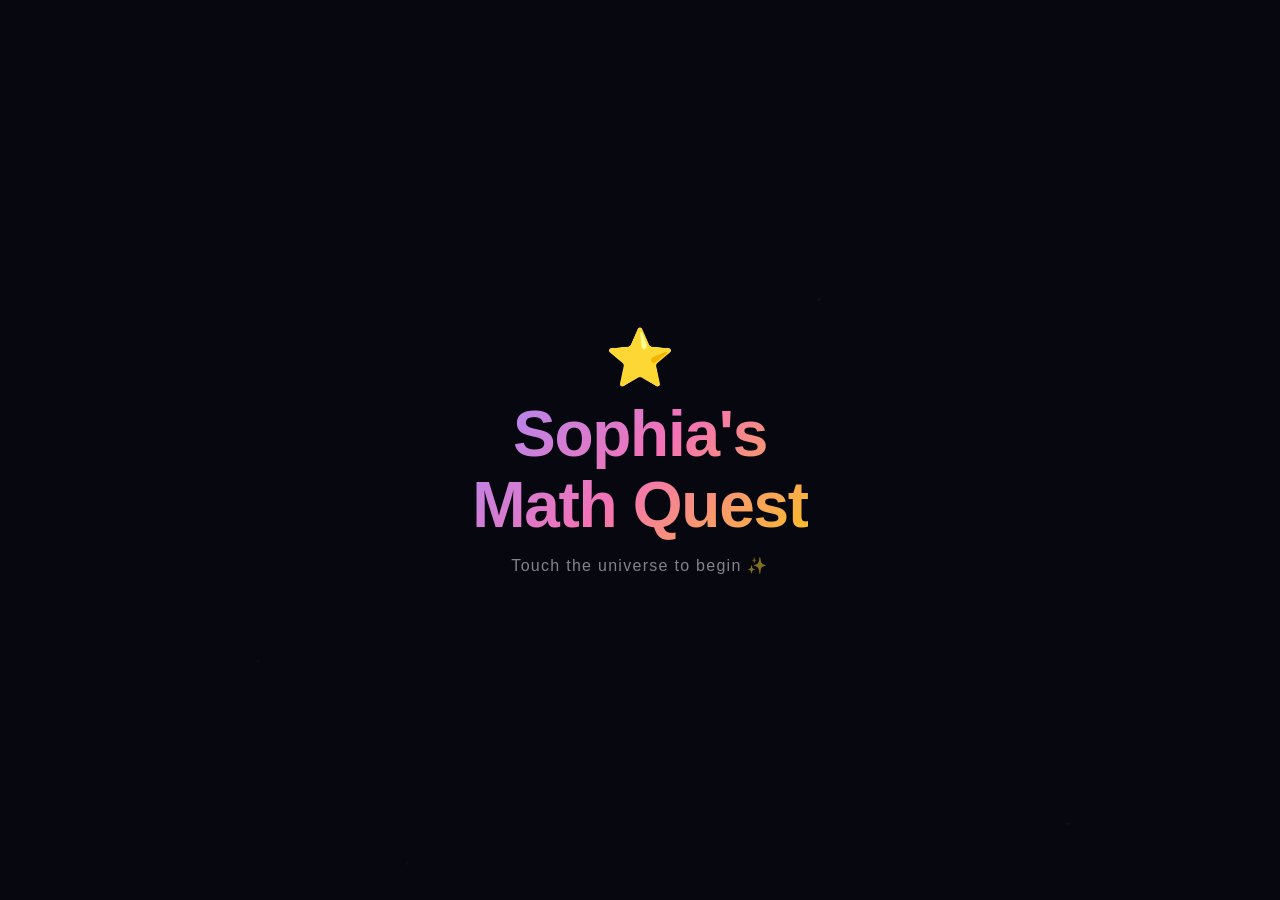
==== sophia/index.html @ 23ef1d68 "Add Sophia's Math Quest – full WebGL2 fluid dynamics + math game - Real Navier-Stokes fluid sim (adv" ====
<!DOCTYPE html>
<html lang="en">
<head>
<meta charset="UTF-8">
<meta name="viewport" content="width=device-width,initial-scale=1,viewport-fit=cover">
<meta name="apple-mobile-web-app-capable" content="yes">
<meta name="apple-mobile-web-app-status-bar-style" content="black-translucent">
<meta name="theme-color" content="#07070f">
<title>Sophia's Math Quest</title>
<link rel="manifest" href="manifest.webmanifest">
<link rel="apple-touch-icon" href="icons/icon-192.png">
<link rel="stylesheet" href="css/app.css">
</head>
<body>

<canvas id="c"></canvas>

<!-- SPLASH -->
<div id="splash">
  <div class="splash-inner">
    <div class="splash-star">⭐</div>
    <h1 class="splash-title">Sophia's<br>Math Quest</h1>
    <p class="splash-sub">Touch the universe to begin ✨</p>
  </div>
</div>

<!-- STAGE SELECT -->
<div id="stageScreen" class="screen hidden">
  <header class="top-bar">
    <span class="player-name">⭐ Sophia</span>
    <span id="totalXp" class="xp-badge">0 XP</span>
  </header>
  <h2 class="section-title">Choose Your Quest</h2>
  <div id="stageGrid" class="stage-grid"></div>
</div>

<!-- GAME -->
<div id="gameScreen" class="screen hidden">
  <header class="top-bar">
    <button id="backBtn" class="icon-btn" aria-label="Back">←</button>
    <div class="progress-wrap">
      <div id="progressBar" class="progress-bar"><div id="progressFill" class="progress-fill"></div></div>
      <span id="qCounter" class="q-counter">1/10</span>
    </div>
    <span id="scoreDisplay" class="score-pill">0</span>
  </header>

  <div id="streakBanner" class="streak-banner hidden"></div>

  <div class="question-wrap">
    <div id="stageBadge" class="stage-badge"></div>
    <div id="stackDisplay" class="stack-display hidden"></div>
    <p id="questionText" class="question-text"></p>
    <div id="answerGrid" class="answer-grid"></div>
    <div id="hintBox" class="hint-box hidden"></div>
  </div>
</div>

<!-- STAGE COMPLETE -->
<div id="completeScreen" class="screen hidden">
  <div class="complete-inner">
    <div id="completeEmoji" class="complete-emoji"></div>
    <h2 id="completeTitle" class="complete-title"></h2>
    <div id="starsRow" class="stars-row"></div>
    <div class="complete-stats">
      <div class="stat-box"><span class="stat-num" id="statCorrect"></span><span class="stat-lbl">Correct</span></div>
      <div class="stat-box"><span class="stat-num" id="statXp"></span><span class="stat-lbl">XP Earned</span></div>
      <div class="stat-box"><span class="stat-num" id="statStreak"></span><span class="stat-lbl">Best Streak</span></div>
    </div>
    <button id="nextStageBtn" class="btn btn-primary">Next Quest →</button>
    <button id="retryBtn" class="btn btn-ghost">Try Again</button>
    <button id="homeBtn" class="btn btn-ghost">Quest Map</button>
  </div>
</div>

<script src="js/fluid.js"></script>
<script src="js/questions.js"></script>
<script src="js/game.js"></script>
<script>if('serviceWorker' in navigator) navigator.serviceWorker.register('/niko/sophia/sw.js',{scope:'/niko/sophia/'});</script>
</body>
</html>
---- sophia/css/app.css ----
:root {
  --bg: #07070f;
  --surface: rgba(255,255,255,0.05);
  --surface2: rgba(255,255,255,0.09);
  --border: rgba(255,255,255,0.10);
  --text: #f0eeff;
  --text-dim: rgba(240,238,255,0.55);
  --accent: #a78bfa;
  --accent2: #f472b6;
  --gold: #fbbf24;
  --green: #34d399;
  --red: #f87171;
  --radius: 18px;
  --shadow: 0 8px 32px rgba(0,0,0,0.5);
}

*{box-sizing:border-box;margin:0;padding:0;-webkit-tap-highlight-color:transparent}

html,body{
  width:100%;height:100%;
  background:var(--bg);
  color:var(--text);
  font-family:-apple-system,BlinkMacSystemFont,'Segoe UI',sans-serif;
  overflow:hidden;
  -webkit-font-smoothing:antialiased;
}

/* ── CANVAS ── */
#c{
  position:fixed;inset:0;
  width:100%;height:100%;
  z-index:0;
  touch-action:none;
}

/* ── SPLASH ── */
#splash{
  position:fixed;inset:0;
  z-index:10;
  display:flex;align-items:center;justify-content:center;
  transition:opacity .7s ease;
}
#splash.fade-out{opacity:0;pointer-events:none}

.splash-inner{
  text-align:center;
  pointer-events:none;
  user-select:none;
}

.splash-star{
  font-size:3.5rem;
  animation:float 3s ease-in-out infinite;
  display:block;margin-bottom:.5rem;
}

.splash-title{
  font-size:clamp(2.4rem,8vw,4rem);
  font-weight:900;
  line-height:1.1;
  background:linear-gradient(135deg,#a78bfa,#f472b6,#fbbf24);
  -webkit-background-clip:text;
  -webkit-text-fill-color:transparent;
  background-clip:text;
  text-shadow:none;
  margin-bottom:1rem;
  letter-spacing:-.02em;
}

.splash-sub{
  font-size:1rem;
  color:rgba(255,255,255,0.5);
  letter-spacing:.08em;
  animation:pulse-soft 2s ease-in-out infinite;
}

/* ── SCREENS ── */
.screen{
  position:fixed;inset:0;
  z-index:5;
  overflow-y:auto;
  -webkit-overflow-scrolling:touch;
  padding:env(safe-area-inset-top,16px) env(safe-area-inset-right,16px) env(safe-area-inset-bottom,20px) env(safe-area-inset-left,16px);
  background:rgba(7,7,15,0.82);
  backdrop-filter:blur(20px);
  -webkit-backdrop-filter:blur(20px);
}
.screen.hidden{display:none}

/* ── TOP BAR ── */
.top-bar{
  display:flex;
  align-items:center;
  gap:.75rem;
  padding:.75rem 0 1rem;
}

.player-name{font-weight:700;font-size:1rem;color:var(--gold)}

.xp-badge{
  margin-left:auto;
  background:rgba(251,191,36,0.15);
  border:1px solid rgba(251,191,36,0.3);
  color:var(--gold);
  font-weight:700;font-size:.85rem;
  padding:.3rem .75rem;border-radius:99px;
}

.icon-btn{
  background:var(--surface);
  border:1px solid var(--border);
  color:var(--text);
  font-size:1.1rem;
  width:38px;height:38px;
  border-radius:50%;
  display:flex;align-items:center;justify-content:center;
  cursor:pointer;flex-shrink:0;
}

/* ── STAGE SELECT ── */
.section-title{
  font-size:1.3rem;font-weight:800;
  margin-bottom:1rem;
  background:linear-gradient(90deg,var(--accent),var(--accent2));
  -webkit-background-clip:text;-webkit-text-fill-color:transparent;background-clip:text;
}

.stage-grid{
  display:grid;
  grid-template-columns:1fr 1fr;
  gap:.75rem;
}

.stage-card{
  background:var(--surface);
  border:1px solid var(--border);
  border-radius:var(--radius);
  padding:1rem .85rem;
  cursor:pointer;
  transition:transform .15s,background .15s,box-shadow .15s;
  position:relative;
  overflow:hidden;
}
.stage-card:active{transform:scale(.96)}
.stage-card.locked{opacity:.45;cursor:not-allowed}
.stage-card::before{
  content:'';position:absolute;inset:0;
  background:var(--card-gradient,linear-gradient(135deg,transparent,rgba(255,255,255,0.03)));
  border-radius:var(--radius);
}

.stage-emoji{font-size:2rem;display:block;margin-bottom:.5rem}
.stage-name{font-weight:800;font-size:.95rem;margin-bottom:.2rem}
.stage-desc{font-size:.75rem;color:var(--text-dim);line-height:1.35}
.stage-stars{
  display:flex;gap:2px;margin-top:.6rem;
  font-size:1rem;
}
.stage-lock{
  position:absolute;top:.7rem;right:.7rem;
  font-size:.85rem;opacity:.6;
}

/* ── PROGRESS BAR ── */
.progress-wrap{flex:1;display:flex;align-items:center;gap:.5rem}
.progress-bar{flex:1;height:6px;background:var(--surface2);border-radius:99px;overflow:hidden}
.progress-fill{height:100%;background:linear-gradient(90deg,var(--accent),var(--accent2));border-radius:99px;transition:width .4s ease}
.q-counter{font-size:.8rem;color:var(--text-dim);white-space:nowrap}
.score-pill{
  background:rgba(167,139,250,0.15);
  border:1px solid rgba(167,139,250,0.3);
  color:var(--accent);
  font-weight:700;font-size:.85rem;
  padding:.3rem .75rem;border-radius:99px;min-width:52px;text-align:center;
}

/* ── STREAK BANNER ── */
.streak-banner{
  text-align:center;
  font-size:.9rem;font-weight:700;
  color:var(--gold);
  background:rgba(251,191,36,0.1);
  border:1px solid rgba(251,191,36,0.25);
  border-radius:99px;
  padding:.4rem 1rem;
  margin-bottom:.5rem;
  animation:pop .3s ease;
}
.streak-banner.hidden{display:none}

/* ── QUESTION AREA ── */
.question-wrap{
  display:flex;flex-direction:column;
  gap:1rem;
  padding-bottom:1rem;
}

.stage-badge{
  display:inline-flex;align-items:center;gap:.4rem;
  font-size:.8rem;font-weight:700;
  padding:.3rem .8rem;border-radius:99px;
  background:var(--surface2);
  border:1px solid var(--border);
  width:fit-content;
}

/* ── STACK DISPLAY ── */
.stack-display{
  background:rgba(255,255,255,0.04);
  border:1px solid var(--border);
  border-radius:14px;
  padding:.9rem 1.2rem;
  font-family:'Courier New',monospace;
  font-size:1.6rem;font-weight:700;
  letter-spacing:.05em;
  text-align:right;
  line-height:1.6;
  white-space:pre;
}
.stack-display .stack-line{display:block}
.stack-display .stack-op{color:var(--accent2)}
.stack-display .stack-divider{color:var(--border);border-bottom:2px solid rgba(255,255,255,0.15);display:block;margin:.1rem 0}
.stack-display.hidden{display:none}

/* ── QUESTION TEXT ── */
.question-text{
  font-size:clamp(1.1rem,4vw,1.4rem);
  font-weight:700;
  line-height:1.45;
  color:var(--text);
}

/* ── ANSWER GRID ── */
.answer-grid{
  display:grid;
  grid-template-columns:1fr 1fr;
  gap:.65rem;
}

.answer-btn{
  background:var(--surface);
  border:2px solid var(--border);
  border-radius:14px;
  color:var(--text);
  font-size:1.05rem;font-weight:700;
  padding:.9rem .5rem;
  cursor:pointer;
  transition:transform .12s,background .15s,border-color .15s;
  text-align:center;
  line-height:1.2;
  min-height:58px;
  display:flex;align-items:center;justify-content:center;
}
.answer-btn:active{transform:scale(.95)}
.answer-btn.correct{
  background:rgba(52,211,153,0.2);
  border-color:var(--green);
  color:var(--green);
  animation:pop .25s ease;
}
.answer-btn.wrong{
  background:rgba(248,113,113,0.15);
  border-color:var(--red);
  color:var(--red);
  animation:shake .3s ease;
}
.answer-btn.reveal{
  background:rgba(52,211,153,0.1);
  border-color:rgba(52,211,153,0.4);
}
.answer-btn:disabled{cursor:default}

/* ── HINT BOX ── */
.hint-box{
  background:rgba(167,139,250,0.08);
  border:1px solid rgba(167,139,250,0.25);
  border-radius:12px;
  padding:.75rem 1rem;
  font-size:.88rem;
  color:var(--accent);
  line-height:1.4;
}
.hint-box.hidden{display:none}

/* ── STAGE COMPLETE ── */
#completeScreen{
  display:flex;align-items:center;justify-content:center;
}
#completeScreen.hidden{display:none}

.complete-inner{
  text-align:center;
  max-width:360px;
  width:100%;
  display:flex;flex-direction:column;align-items:center;gap:1rem;
}

.complete-emoji{font-size:4rem;animation:float 2s ease-in-out infinite}
.complete-title{font-size:1.7rem;font-weight:900;background:linear-gradient(135deg,var(--accent),var(--accent2));-webkit-background-clip:text;-webkit-text-fill-color:transparent;background-clip:text}
.stars-row{display:flex;gap:.3rem;font-size:2.5rem;letter-spacing:.1rem}

.complete-stats{
  display:flex;gap:.75rem;width:100%;
}
.stat-box{
  flex:1;background:var(--surface);border:1px solid var(--border);
  border-radius:14px;padding:.8rem .5rem;
  display:flex;flex-direction:column;align-items:center;gap:.25rem;
}
.stat-num{font-size:1.6rem;font-weight:900;color:var(--gold)}
.stat-lbl{font-size:.75rem;color:var(--text-dim)}

/* ── BUTTONS ── */
.btn{
  width:100%;max-width:320px;
  padding:.9rem 1rem;
  border-radius:99px;
  border:none;
  font-size:1rem;font-weight:800;
  cursor:pointer;
  transition:transform .12s,opacity .15s;
  letter-spacing:.02em;
}
.btn:active{transform:scale(.96)}
.btn-primary{
  background:linear-gradient(135deg,var(--accent),var(--accent2));
  color:#fff;
  box-shadow:0 4px 20px rgba(167,139,250,0.35);
}
.btn-ghost{
  background:var(--surface);
  border:1px solid var(--border);
  color:var(--text);
}

/* ── ANIMATIONS ── */
@keyframes float{
  0%,100%{transform:translateY(0)}
  50%{transform:translateY(-10px)}
}
@keyframes pulse-soft{
  0%,100%{opacity:.5}
  50%{opacity:.9}
}
@keyframes pop{
  0%{transform:scale(.9)}
  60%{transform:scale(1.06)}
  100%{transform:scale(1)}
}
@keyframes shake{
  0%,100%{transform:translateX(0)}
  20%{transform:translateX(-6px)}
  40%{transform:translateX(6px)}
  60%{transform:translateX(-4px)}
  80%{transform:translateX(4px)}
}

/* ── RESPONSIVE ── */
@media(min-width:480px){
  .stage-grid{grid-template-columns:repeat(3,1fr)}
  .question-text{font-size:1.5rem}
  .answer-btn{font-size:1.15rem;padding:1rem}
}
@media(min-width:768px){
  .screen{padding:1.5rem 2rem}
  .stage-grid{grid-template-columns:repeat(3,1fr);max-width:600px;margin:0 auto}
  .question-wrap{max-width:560px;margin:0 auto}
}
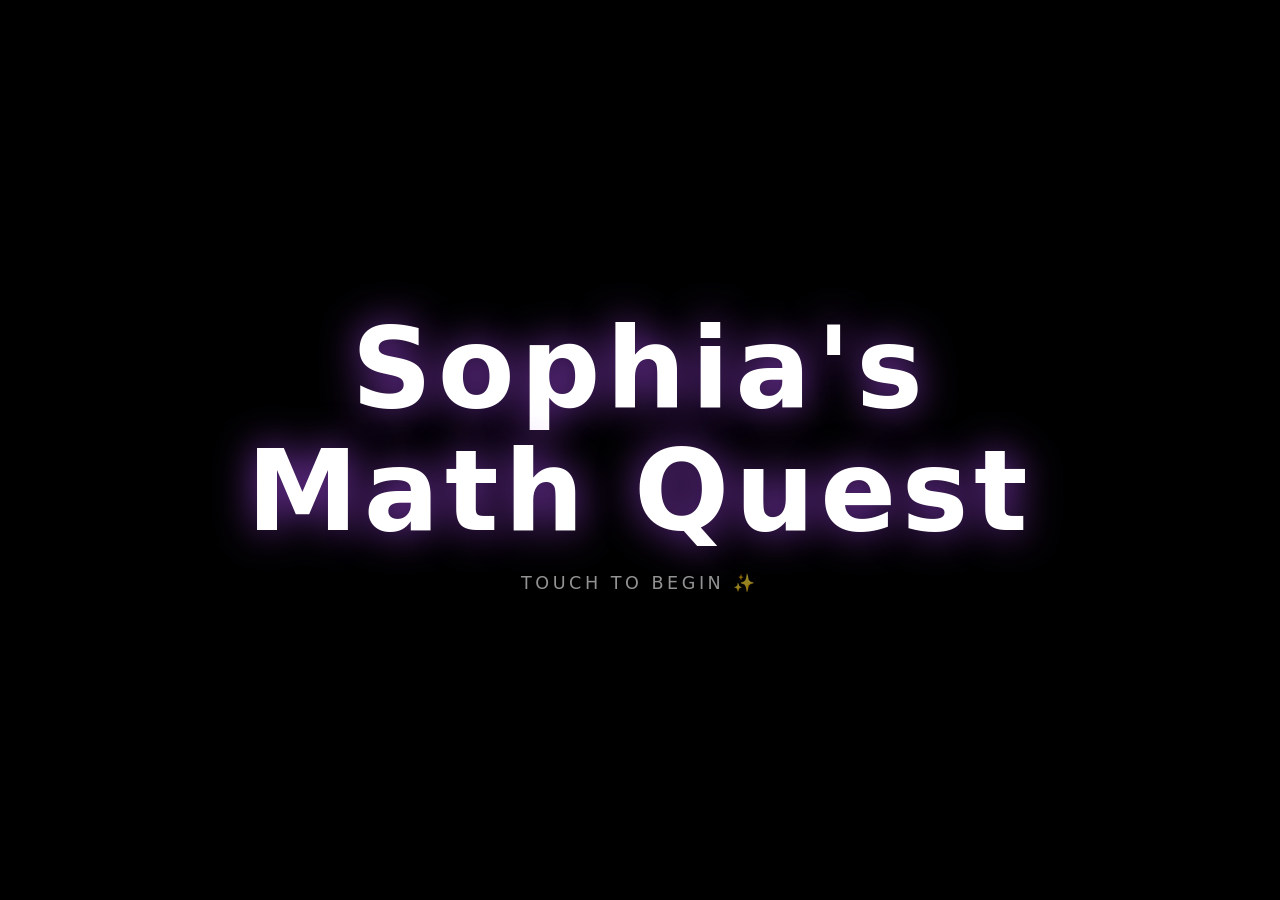
==== commit 311de757: "Rebuild Sophia's Math Quest on original smq-pwa foundation - Use exact original fluid-simulation.js " ====
--- a/sophia/index.html
+++ b/sophia/index.html
@@ -1,81 +1,98 @@
 <!DOCTYPE html>
 <html lang="en">
 <head>
-<meta charset="UTF-8">
-<meta name="viewport" content="width=device-width,initial-scale=1,viewport-fit=cover">
-<meta name="apple-mobile-web-app-capable" content="yes">
-<meta name="apple-mobile-web-app-status-bar-style" content="black-translucent">
-<meta name="theme-color" content="#07070f">
+<meta charset="UTF-8"/>
+<meta name="viewport" content="width=device-width,initial-scale=1,viewport-fit=cover"/>
+<meta name="apple-mobile-web-app-capable" content="yes"/>
+<meta name="apple-mobile-web-app-status-bar-style" content="black-translucent"/>
+<meta name="theme-color" content="#000000"/>
 <title>Sophia's Math Quest</title>
-<link rel="manifest" href="manifest.webmanifest">
-<link rel="apple-touch-icon" href="icons/icon-192.png">
-<link rel="stylesheet" href="css/app.css">
+<link rel="manifest" href="manifest.webmanifest"/>
+<link rel="stylesheet" href="css/app.css"/>
 </head>
 <body>
 
-<canvas id="c"></canvas>
+<canvas id="fluidCanvas"></canvas>
 
 <!-- SPLASH -->
-<div id="splash">
-  <div class="splash-inner">
-    <div class="splash-star">⭐</div>
-    <h1 class="splash-title">Sophia's<br>Math Quest</h1>
-    <p class="splash-sub">Touch the universe to begin ✨</p>
+<div id="splashUi">
+  <h1 id="splashTitle">Sophia's<br>Math Quest</h1>
+  <p id="splashHint">Touch to begin ✨</p>
+</div>
+
+<!-- STAGE SELECT -->
+<div id="stageSelect" class="hidden">
+  <header>
+    <span id="playerLabel">⭐ Sophia</span>
+    <span id="totalXp" class="xp-pill">0 XP</span>
+  </header>
+  <h2 class="pick-title">Choose Your Quest</h2>
+  <div id="stageGrid"></div>
+</div>
+
+<!-- GAME -->
+<div id="app" class="hidden">
+  <header>
+    <button id="btnBack" class="icon-btn">←</button>
+    <span id="stageBadge">Stage 1</span>
+    <span id="scoreBadge">0</span>
+    <button id="btnSettings" aria-label="Settings">⚙</button>
+  </header>
+  <div id="progressRow">
+    <div id="progressBar"><div id="progressFill"></div></div>
+    <span id="qCounter">1/12</span>
+  </div>
+  <div id="streakBanner" class="hidden"></div>
+  <main id="questionArea">
+    <div id="questionCard">
+      <div id="stackDisplay" class="hidden"></div>
+      <p id="questionText"></p>
+      <div id="answerButtons"></div>
+      <div id="hintBox" class="hidden"></div>
+    </div>
+  </main>
+</div>
+
+<!-- STAGE COMPLETE -->
+<div id="stageComplete" class="hidden">
+  <div id="completeCard">
+    <div id="completeEmoji"></div>
+    <h2 id="completeTitle"></h2>
+    <div id="starsRow"></div>
+    <div id="completeStats">
+      <div class="cstat"><span id="statCorrect">0</span><small>Correct</small></div>
+      <div class="cstat"><span id="statXp">0</span><small>XP Earned</small></div>
+      <div class="cstat"><span id="statStreak">0</span><small>Best Streak</small></div>
+    </div>
+    <button id="btnNext" class="cta-btn">Next Quest →</button>
+    <button id="btnRetry" class="ghost-btn">Try Again</button>
+    <button id="btnHome" class="ghost-btn">Quest Map</button>
   </div>
 </div>
 
-<!-- STAGE SELECT -->
-<div id="stageScreen" class="screen hidden">
-  <header class="top-bar">
-    <span class="player-name">⭐ Sophia</span>
-    <span id="totalXp" class="xp-badge">0 XP</span>
-  </header>
-  <h2 class="section-title">Choose Your Quest</h2>
-  <div id="stageGrid" class="stage-grid"></div>
-</div>
+<!-- SETTINGS -->
+<aside id="settingsPanel" class="hidden">
+  <h3>Settings</h3>
+  <button id="btnCloseSettings">✕</button>
+  <section>
+    <h4>Game</h4>
+    <div class="setting-row"><span>Sound</span><button id="tglSound" class="toggle on"></button></div>
+  </section>
+  <section>
+    <h4>Fluid</h4>
+    <div class="setting-row"><span>Start blank</span><button id="tglStartBlank" class="toggle on"></button></div>
+    <div class="setting-row"><span>Bloom glow</span><button id="tglBloom" class="toggle on"></button></div>
+    <div class="setting-row"><span>Swirl power</span><input id="rngSwirl" type="range" min="1" max="10" value="6"/></div>
+    <div class="setting-row"><span>Rainbow speed</span><input id="rngRainbow" type="range" min="1" max="10" value="5"/></div>
+    <div class="setting-row"><span>Visible time</span><input id="rngVisible" type="range" min="0.90" max="0.999" step="0.001" value="0.985"/></div>
+    <div class="setting-row"><span>Color rotation</span><input id="rngColorSpeed" type="range" min="0.02" max="0.5" step="0.01" value="0.12"/></div>
+    <div class="setting-row"><span>Glow intensity</span><input id="rngBloom" type="range" min="0" max="1.5" step="0.05" value="0.7"/></div>
+    <div class="setting-row"><span>Splat radius</span><input id="rngRadius" type="range" min="0.05" max="0.35" step="0.01" value="0.18"/></div>
+    <div class="setting-row"><span>Vorticity</span><input id="rngVorticity" type="range" min="0" max="50" step="1" value="22"/></div>
+  </section>
+</aside>
 
-<!-- GAME -->
-<div id="gameScreen" class="screen hidden">
-  <header class="top-bar">
-    <button id="backBtn" class="icon-btn" aria-label="Back">←</button>
-    <div class="progress-wrap">
-      <div id="progressBar" class="progress-bar"><div id="progressFill" class="progress-fill"></div></div>
-      <span id="qCounter" class="q-counter">1/10</span>
-    </div>
-    <span id="scoreDisplay" class="score-pill">0</span>
-  </header>
-
-  <div id="streakBanner" class="streak-banner hidden"></div>
-
-  <div class="question-wrap">
-    <div id="stageBadge" class="stage-badge"></div>
-    <div id="stackDisplay" class="stack-display hidden"></div>
-    <p id="questionText" class="question-text"></p>
-    <div id="answerGrid" class="answer-grid"></div>
-    <div id="hintBox" class="hint-box hidden"></div>
-  </div>
-</div>
-
-<!-- STAGE COMPLETE -->
-<div id="completeScreen" class="screen hidden">
-  <div class="complete-inner">
-    <div id="completeEmoji" class="complete-emoji"></div>
-    <h2 id="completeTitle" class="complete-title"></h2>
-    <div id="starsRow" class="stars-row"></div>
-    <div class="complete-stats">
-      <div class="stat-box"><span class="stat-num" id="statCorrect"></span><span class="stat-lbl">Correct</span></div>
-      <div class="stat-box"><span class="stat-num" id="statXp"></span><span class="stat-lbl">XP Earned</span></div>
-      <div class="stat-box"><span class="stat-num" id="statStreak"></span><span class="stat-lbl">Best Streak</span></div>
-    </div>
-    <button id="nextStageBtn" class="btn btn-primary">Next Quest →</button>
-    <button id="retryBtn" class="btn btn-ghost">Try Again</button>
-    <button id="homeBtn" class="btn btn-ghost">Quest Map</button>
-  </div>
-</div>
-
-<script src="js/fluid.js"></script>
 <script src="js/questions.js"></script>
-<script src="js/game.js"></script>
-<script>if('serviceWorker' in navigator) navigator.serviceWorker.register('/niko/sophia/sw.js',{scope:'/niko/sophia/'});</script>
+<script type="module" src="js/app.js"></script>
 </body>
 </html>
--- a/sophia/css/app.css
+++ b/sophia/css/app.css
@@ -1,368 +1,112 @@
-:root {
-  --bg: #07070f;
-  --surface: rgba(255,255,255,0.05);
-  --surface2: rgba(255,255,255,0.09);
-  --border: rgba(255,255,255,0.10);
-  --text: #f0eeff;
-  --text-dim: rgba(240,238,255,0.55);
-  --accent: #a78bfa;
-  --accent2: #f472b6;
-  --gold: #fbbf24;
-  --green: #34d399;
-  --red: #f87171;
-  --radius: 18px;
-  --shadow: 0 8px 32px rgba(0,0,0,0.5);
-}
-
-*{box-sizing:border-box;margin:0;padding:0;-webkit-tap-highlight-color:transparent}
-
-html,body{
-  width:100%;height:100%;
-  background:var(--bg);
-  color:var(--text);
-  font-family:-apple-system,BlinkMacSystemFont,'Segoe UI',sans-serif;
-  overflow:hidden;
-  -webkit-font-smoothing:antialiased;
-}
-
-/* ── CANVAS ── */
-#c{
-  position:fixed;inset:0;
-  width:100%;height:100%;
-  z-index:0;
-  touch-action:none;
-}
+/* ── BASE (from original smq-pwa) ── */
+*,*::before,*::after{box-sizing:border-box;margin:0;padding:0}
+:root{--violet:#7b5ea7;--gold:#f4c430;--bg:#0a0a0a;--fg:#f5f5f5;--card:#161616;--radius:16px;--green:#4caf50;--red:#f44336}
+html,body{height:100%;overflow:hidden;background:#000;color:var(--fg);font-family:system-ui,sans-serif;touch-action:none}
+canvas#fluidCanvas{position:fixed;inset:0;width:100%;height:100%;display:block;z-index:0}
 
 /* ── SPLASH ── */
-#splash{
-  position:fixed;inset:0;
-  z-index:10;
-  display:flex;align-items:center;justify-content:center;
-  transition:opacity .7s ease;
-}
-#splash.fade-out{opacity:0;pointer-events:none}
-
-.splash-inner{
-  text-align:center;
-  pointer-events:none;
-  user-select:none;
-}
-
-.splash-star{
-  font-size:3.5rem;
-  animation:float 3s ease-in-out infinite;
-  display:block;margin-bottom:.5rem;
-}
-
-.splash-title{
-  font-size:clamp(2.4rem,8vw,4rem);
-  font-weight:900;
-  line-height:1.1;
-  background:linear-gradient(135deg,#a78bfa,#f472b6,#fbbf24);
-  -webkit-background-clip:text;
-  -webkit-text-fill-color:transparent;
-  background-clip:text;
-  text-shadow:none;
-  margin-bottom:1rem;
-  letter-spacing:-.02em;
-}
-
-.splash-sub{
-  font-size:1rem;
-  color:rgba(255,255,255,0.5);
-  letter-spacing:.08em;
-  animation:pulse-soft 2s ease-in-out infinite;
-}
-
-/* ── SCREENS ── */
-.screen{
-  position:fixed;inset:0;
-  z-index:5;
-  overflow-y:auto;
-  -webkit-overflow-scrolling:touch;
-  padding:env(safe-area-inset-top,16px) env(safe-area-inset-right,16px) env(safe-area-inset-bottom,20px) env(safe-area-inset-left,16px);
-  background:rgba(7,7,15,0.82);
-  backdrop-filter:blur(20px);
-  -webkit-backdrop-filter:blur(20px);
-}
-.screen.hidden{display:none}
-
-/* ── TOP BAR ── */
-.top-bar{
-  display:flex;
-  align-items:center;
-  gap:.75rem;
-  padding:.75rem 0 1rem;
-}
-
-.player-name{font-weight:700;font-size:1rem;color:var(--gold)}
-
-.xp-badge{
-  margin-left:auto;
-  background:rgba(251,191,36,0.15);
-  border:1px solid rgba(251,191,36,0.3);
-  color:var(--gold);
-  font-weight:700;font-size:.85rem;
-  padding:.3rem .75rem;border-radius:99px;
-}
-
-.icon-btn{
-  background:var(--surface);
-  border:1px solid var(--border);
-  color:var(--text);
-  font-size:1.1rem;
-  width:38px;height:38px;
-  border-radius:50%;
-  display:flex;align-items:center;justify-content:center;
-  cursor:pointer;flex-shrink:0;
-}
+#splashUi{position:fixed;inset:0;display:flex;flex-direction:column;align-items:center;justify-content:center;z-index:10;pointer-events:none;transition:opacity .6s}
+#splashUi.hide-copy #splashHint{opacity:0}
+#splashUi.fade-out{opacity:0}
+#splashTitle{font-size:clamp(3rem,14vw,7rem);font-weight:900;letter-spacing:.05em;color:#fff;text-shadow:0 0 40px rgba(180,80,255,.7);text-align:center;line-height:1.1}
+#splashHint{margin-top:1.25rem;font-size:1.1rem;opacity:.6;letter-spacing:.2em;text-transform:uppercase}
 
 /* ── STAGE SELECT ── */
-.section-title{
-  font-size:1.3rem;font-weight:800;
-  margin-bottom:1rem;
-  background:linear-gradient(90deg,var(--accent),var(--accent2));
-  -webkit-background-clip:text;-webkit-text-fill-color:transparent;background-clip:text;
-}
+#stageSelect{position:fixed;inset:0;z-index:20;display:flex;flex-direction:column;overflow-y:auto;-webkit-overflow-scrolling:touch;padding:env(safe-area-inset-top,0px) 0 env(safe-area-inset-bottom,0px)}
+#stageSelect header{display:flex;align-items:center;gap:.75rem;padding:.75rem 1rem;background:rgba(0,0,0,.6);backdrop-filter:blur(12px);-webkit-backdrop-filter:blur(12px)}
+#playerLabel{font-weight:700;color:var(--gold)}
+.xp-pill{margin-left:auto;background:rgba(244,196,48,.15);border:1px solid rgba(244,196,48,.35);color:var(--gold);font-weight:700;font-size:.85rem;padding:.25rem .85rem;border-radius:999px}
+.pick-title{font-size:1.2rem;font-weight:800;padding:.9rem 1rem .5rem;color:#fff}
+#stageGrid{display:grid;grid-template-columns:1fr 1fr;gap:.65rem;padding:.25rem 1rem 1.5rem}
 
-.stage-grid{
-  display:grid;
-  grid-template-columns:1fr 1fr;
-  gap:.75rem;
-}
+.stage-card{background:var(--card);border:1px solid #2a2a2a;border-radius:var(--radius);padding:.9rem .8rem;cursor:pointer;transition:transform .15s,border-color .15s;position:relative;overflow:hidden}
+.stage-card:active{transform:scale(.96)}
+.stage-card.locked{opacity:.4;cursor:not-allowed}
+.stage-emoji{font-size:1.9rem;display:block;margin-bottom:.4rem}
+.stage-name{font-weight:800;font-size:.9rem;margin-bottom:.2rem}
+.stage-desc{font-size:.72rem;color:#888;line-height:1.3}
+.stage-stars{margin-top:.5rem;font-size:.95rem;letter-spacing:.05rem}
+.stage-lock{position:absolute;top:.65rem;right:.7rem;font-size:.85rem;opacity:.5}
 
-.stage-card{
-  background:var(--surface);
-  border:1px solid var(--border);
-  border-radius:var(--radius);
-  padding:1rem .85rem;
-  cursor:pointer;
-  transition:transform .15s,background .15s,box-shadow .15s;
-  position:relative;
-  overflow:hidden;
-}
-.stage-card:active{transform:scale(.96)}
-.stage-card.locked{opacity:.45;cursor:not-allowed}
-.stage-card::before{
-  content:'';position:absolute;inset:0;
-  background:var(--card-gradient,linear-gradient(135deg,transparent,rgba(255,255,255,0.03)));
-  border-radius:var(--radius);
-}
+/* ── GAME ── */
+#app{position:fixed;inset:0;z-index:20;display:flex;flex-direction:column}
+#app.hidden,#stageSelect.hidden,#stageComplete.hidden{display:none}
+.hidden{display:none!important}
 
-.stage-emoji{font-size:2rem;display:block;margin-bottom:.5rem}
-.stage-name{font-weight:800;font-size:.95rem;margin-bottom:.2rem}
-.stage-desc{font-size:.75rem;color:var(--text-dim);line-height:1.35}
-.stage-stars{
-  display:flex;gap:2px;margin-top:.6rem;
-  font-size:1rem;
-}
-.stage-lock{
-  position:absolute;top:.7rem;right:.7rem;
-  font-size:.85rem;opacity:.6;
-}
+header{display:flex;align-items:center;gap:.75rem;padding:.75rem 1rem;background:rgba(0,0,0,.6);backdrop-filter:blur(12px);-webkit-backdrop-filter:blur(12px);flex-shrink:0}
+#stageBadge{background:var(--violet);border-radius:999px;padding:.25rem .85rem;font-size:.85rem;font-weight:700}
+#scoreBadge{margin-left:auto;font-size:1rem;font-weight:700;color:var(--gold)}
+#btnSettings{background:none;border:none;color:#fff;font-size:1.4rem;cursor:pointer}
+.icon-btn{background:rgba(255,255,255,.08);border:1px solid #333;color:#fff;font-size:1rem;width:34px;height:34px;border-radius:50%;display:flex;align-items:center;justify-content:center;cursor:pointer;flex-shrink:0}
 
-/* ── PROGRESS BAR ── */
-.progress-wrap{flex:1;display:flex;align-items:center;gap:.5rem}
-.progress-bar{flex:1;height:6px;background:var(--surface2);border-radius:99px;overflow:hidden}
-.progress-fill{height:100%;background:linear-gradient(90deg,var(--accent),var(--accent2));border-radius:99px;transition:width .4s ease}
-.q-counter{font-size:.8rem;color:var(--text-dim);white-space:nowrap}
-.score-pill{
-  background:rgba(167,139,250,0.15);
-  border:1px solid rgba(167,139,250,0.3);
-  color:var(--accent);
-  font-weight:700;font-size:.85rem;
-  padding:.3rem .75rem;border-radius:99px;min-width:52px;text-align:center;
-}
+/* ── PROGRESS ── */
+#progressRow{display:flex;align-items:center;gap:.6rem;padding:.5rem 1rem;flex-shrink:0}
+#progressBar{flex:1;height:5px;background:#222;border-radius:999px;overflow:hidden}
+#progressFill{height:100%;background:linear-gradient(90deg,var(--violet),#c084fc);border-radius:999px;transition:width .4s ease;width:0%}
+#qCounter{font-size:.75rem;color:#666;white-space:nowrap}
 
-/* ── STREAK BANNER ── */
-.streak-banner{
-  text-align:center;
-  font-size:.9rem;font-weight:700;
-  color:var(--gold);
-  background:rgba(251,191,36,0.1);
-  border:1px solid rgba(251,191,36,0.25);
-  border-radius:99px;
-  padding:.4rem 1rem;
-  margin-bottom:.5rem;
-  animation:pop .3s ease;
-}
-.streak-banner.hidden{display:none}
+/* ── STREAK ── */
+#streakBanner{text-align:center;font-size:.9rem;font-weight:700;color:var(--gold);background:rgba(244,196,48,.1);border:1px solid rgba(244,196,48,.25);border-radius:999px;padding:.35rem 1rem;margin:.25rem 1rem;animation:pop .25s ease;flex-shrink:0}
 
-/* ── QUESTION AREA ── */
-.question-wrap{
-  display:flex;flex-direction:column;
-  gap:1rem;
-  padding-bottom:1rem;
-}
+/* ── QUESTION ── */
+main#questionArea{flex:1;display:flex;align-items:flex-start;justify-content:center;padding:1rem;overflow-y:auto;-webkit-overflow-scrolling:touch}
+#questionCard{background:var(--card);border-radius:var(--radius);padding:1.25rem;max-width:520px;width:100%;box-shadow:0 8px 32px rgba(0,0,0,.6)}
 
-.stage-badge{
-  display:inline-flex;align-items:center;gap:.4rem;
-  font-size:.8rem;font-weight:700;
-  padding:.3rem .8rem;border-radius:99px;
-  background:var(--surface2);
-  border:1px solid var(--border);
-  width:fit-content;
-}
+#stackDisplay{font-family:'Courier New',monospace;font-size:1.5rem;font-weight:700;text-align:right;white-space:pre;line-height:1.6;padding:.6rem .9rem;background:#111;border-radius:10px;margin-bottom:.9rem;border:1px solid #2a2a2a}
+#stackDisplay .s-op{color:#c084fc}
+#stackDisplay .s-div{display:block;border-top:2px solid #444;margin:.2rem 0}
 
-/* ── STACK DISPLAY ── */
-.stack-display{
-  background:rgba(255,255,255,0.04);
-  border:1px solid var(--border);
-  border-radius:14px;
-  padding:.9rem 1.2rem;
-  font-family:'Courier New',monospace;
-  font-size:1.6rem;font-weight:700;
-  letter-spacing:.05em;
-  text-align:right;
-  line-height:1.6;
-  white-space:pre;
-}
-.stack-display .stack-line{display:block}
-.stack-display .stack-op{color:var(--accent2)}
-.stack-display .stack-divider{color:var(--border);border-bottom:2px solid rgba(255,255,255,0.15);display:block;margin:.1rem 0}
-.stack-display.hidden{display:none}
+#questionText{font-size:1.15rem;line-height:1.6;margin-bottom:1.1rem;color:var(--fg)}
 
-/* ── QUESTION TEXT ── */
-.question-text{
-  font-size:clamp(1.1rem,4vw,1.4rem);
-  font-weight:700;
-  line-height:1.45;
-  color:var(--text);
-}
+#answerButtons{display:grid;grid-template-columns:1fr 1fr;gap:.6rem}
+#answerButtons button{background:#1e1e1e;border:2px solid #333;border-radius:var(--radius);color:#fff;padding:.75rem .6rem;font-size:.95rem;font-weight:600;text-align:center;cursor:pointer;transition:border-color .15s,background .15s;min-height:52px;display:flex;align-items:center;justify-content:center;line-height:1.2}
+#answerButtons button:active{transform:scale(.95)}
+#answerButtons button.correct{border-color:var(--green);background:#0d2b0d;color:#4caf50;animation:pop .25s ease}
+#answerButtons button.wrong{border-color:var(--red);background:#2b0d0d;color:#f44336;animation:shake .3s ease}
+#answerButtons button.reveal{border-color:rgba(76,175,80,.4);background:rgba(76,175,80,.07)}
+#answerButtons button:disabled{cursor:default}
 
-/* ── ANSWER GRID ── */
-.answer-grid{
-  display:grid;
-  grid-template-columns:1fr 1fr;
-  gap:.65rem;
-}
-
-.answer-btn{
-  background:var(--surface);
-  border:2px solid var(--border);
-  border-radius:14px;
-  color:var(--text);
-  font-size:1.05rem;font-weight:700;
-  padding:.9rem .5rem;
-  cursor:pointer;
-  transition:transform .12s,background .15s,border-color .15s;
-  text-align:center;
-  line-height:1.2;
-  min-height:58px;
-  display:flex;align-items:center;justify-content:center;
-}
-.answer-btn:active{transform:scale(.95)}
-.answer-btn.correct{
-  background:rgba(52,211,153,0.2);
-  border-color:var(--green);
-  color:var(--green);
-  animation:pop .25s ease;
-}
-.answer-btn.wrong{
-  background:rgba(248,113,113,0.15);
-  border-color:var(--red);
-  color:var(--red);
-  animation:shake .3s ease;
-}
-.answer-btn.reveal{
-  background:rgba(52,211,153,0.1);
-  border-color:rgba(52,211,153,0.4);
-}
-.answer-btn:disabled{cursor:default}
-
-/* ── HINT BOX ── */
-.hint-box{
-  background:rgba(167,139,250,0.08);
-  border:1px solid rgba(167,139,250,0.25);
-  border-radius:12px;
-  padding:.75rem 1rem;
-  font-size:.88rem;
-  color:var(--accent);
-  line-height:1.4;
-}
-.hint-box.hidden{display:none}
+#hintBox{margin-top:.85rem;padding:.65rem .9rem;background:rgba(123,94,167,.12);border:1px solid rgba(123,94,167,.3);border-radius:10px;font-size:.85rem;color:#c084fc;line-height:1.4}
 
 /* ── STAGE COMPLETE ── */
-#completeScreen{
-  display:flex;align-items:center;justify-content:center;
-}
-#completeScreen.hidden{display:none}
+#stageComplete{position:fixed;inset:0;z-index:25;display:flex;align-items:center;justify-content:center;background:rgba(0,0,0,.8);backdrop-filter:blur(16px);-webkit-backdrop-filter:blur(16px)}
+#completeCard{background:var(--card);border-radius:var(--radius);padding:2rem 1.5rem;max-width:340px;width:90%;text-align:center;display:flex;flex-direction:column;align-items:center;gap:.85rem;box-shadow:0 16px 48px rgba(0,0,0,.7)}
+#completeEmoji{font-size:3.5rem;animation:float 2s ease-in-out infinite}
+#completeTitle{font-size:1.6rem;font-weight:900;color:#fff}
+#starsRow{font-size:2.2rem;letter-spacing:.1rem}
+#completeStats{display:flex;gap:.65rem;width:100%}
+.cstat{flex:1;background:#1e1e1e;border-radius:12px;padding:.75rem .4rem;display:flex;flex-direction:column;align-items:center;gap:.2rem}
+.cstat span{font-size:1.5rem;font-weight:900;color:var(--gold)}
+.cstat small{font-size:.72rem;color:#666}
+.cta-btn{width:100%;padding:.85rem;border-radius:999px;border:none;background:var(--violet);color:#fff;font-size:1rem;font-weight:800;cursor:pointer;transition:opacity .15s,transform .12s}
+.cta-btn:active,.ghost-btn:active{transform:scale(.96)}
+.ghost-btn{width:100%;padding:.75rem;border-radius:999px;border:1px solid #333;background:#1a1a1a;color:#aaa;font-size:.9rem;font-weight:600;cursor:pointer}
 
-.complete-inner{
-  text-align:center;
-  max-width:360px;
-  width:100%;
-  display:flex;flex-direction:column;align-items:center;gap:1rem;
-}
-
-.complete-emoji{font-size:4rem;animation:float 2s ease-in-out infinite}
-.complete-title{font-size:1.7rem;font-weight:900;background:linear-gradient(135deg,var(--accent),var(--accent2));-webkit-background-clip:text;-webkit-text-fill-color:transparent;background-clip:text}
-.stars-row{display:flex;gap:.3rem;font-size:2.5rem;letter-spacing:.1rem}
-
-.complete-stats{
-  display:flex;gap:.75rem;width:100%;
-}
-.stat-box{
-  flex:1;background:var(--surface);border:1px solid var(--border);
-  border-radius:14px;padding:.8rem .5rem;
-  display:flex;flex-direction:column;align-items:center;gap:.25rem;
-}
-.stat-num{font-size:1.6rem;font-weight:900;color:var(--gold)}
-.stat-lbl{font-size:.75rem;color:var(--text-dim)}
-
-/* ── BUTTONS ── */
-.btn{
-  width:100%;max-width:320px;
-  padding:.9rem 1rem;
-  border-radius:99px;
-  border:none;
-  font-size:1rem;font-weight:800;
-  cursor:pointer;
-  transition:transform .12s,opacity .15s;
-  letter-spacing:.02em;
-}
-.btn:active{transform:scale(.96)}
-.btn-primary{
-  background:linear-gradient(135deg,var(--accent),var(--accent2));
-  color:#fff;
-  box-shadow:0 4px 20px rgba(167,139,250,0.35);
-}
-.btn-ghost{
-  background:var(--surface);
-  border:1px solid var(--border);
-  color:var(--text);
-}
+/* ── SETTINGS (original) ── */
+aside#settingsPanel{position:fixed;top:0;right:0;bottom:0;width:min(340px,100vw);background:rgba(14,10,20,.96);backdrop-filter:blur(16px);-webkit-backdrop-filter:blur(16px);z-index:30;padding:1.5rem;overflow-y:auto;transform:translateX(100%);transition:transform .3s}
+aside#settingsPanel:not(.hidden){transform:none}
+aside#settingsPanel h3{margin-bottom:1rem}
+aside#settingsPanel h4{font-size:.75rem;letter-spacing:.15em;text-transform:uppercase;color:var(--violet);margin:.5rem 0}
+#btnCloseSettings{position:absolute;top:1rem;right:1rem;background:none;border:none;color:#fff;font-size:1.3rem;cursor:pointer}
+section{margin-bottom:1.25rem}
+.setting-row{display:flex;align-items:center;justify-content:space-between;padding:.4rem 0;border-bottom:1px solid #1f1f1f}
+.setting-row span{font-size:.9rem;opacity:.85}
+.setting-row input[type=range]{width:140px;accent-color:var(--violet)}
+.toggle{width:44px;height:26px;border-radius:999px;border:none;background:#333;position:relative;cursor:pointer;transition:background .2s}
+.toggle::after{content:'';position:absolute;top:3px;left:3px;width:20px;height:20px;border-radius:50%;background:#888;transition:transform .2s,background .2s}
+.toggle.on{background:var(--violet)}
+.toggle.on::after{transform:translateX(18px);background:#fff}
 
 /* ── ANIMATIONS ── */
-@keyframes float{
-  0%,100%{transform:translateY(0)}
-  50%{transform:translateY(-10px)}
-}
-@keyframes pulse-soft{
-  0%,100%{opacity:.5}
-  50%{opacity:.9}
-}
-@keyframes pop{
-  0%{transform:scale(.9)}
-  60%{transform:scale(1.06)}
-  100%{transform:scale(1)}
-}
-@keyframes shake{
-  0%,100%{transform:translateX(0)}
-  20%{transform:translateX(-6px)}
-  40%{transform:translateX(6px)}
-  60%{transform:translateX(-4px)}
-  80%{transform:translateX(4px)}
-}
+@keyframes float{0%,100%{transform:translateY(0)}50%{transform:translateY(-8px)}}
+@keyframes pop{0%{transform:scale(.92)}60%{transform:scale(1.05)}100%{transform:scale(1)}}
+@keyframes shake{0%,100%{transform:translateX(0)}25%{transform:translateX(-6px)}75%{transform:translateX(6px)}}
 
-/* ── RESPONSIVE ── */
 @media(min-width:480px){
-  .stage-grid{grid-template-columns:repeat(3,1fr)}
-  .question-text{font-size:1.5rem}
-  .answer-btn{font-size:1.15rem;padding:1rem}
+  #stageGrid{grid-template-columns:repeat(3,1fr)}
+  #answerButtons button{font-size:1.05rem;padding:.85rem .7rem}
 }
 @media(min-width:768px){
-  .screen{padding:1.5rem 2rem}
-  .stage-grid{grid-template-columns:repeat(3,1fr);max-width:600px;margin:0 auto}
-  .question-wrap{max-width:560px;margin:0 auto}
+  #stageGrid{max-width:600px;margin:0 auto}
+  main#questionArea{align-items:center}
 }
